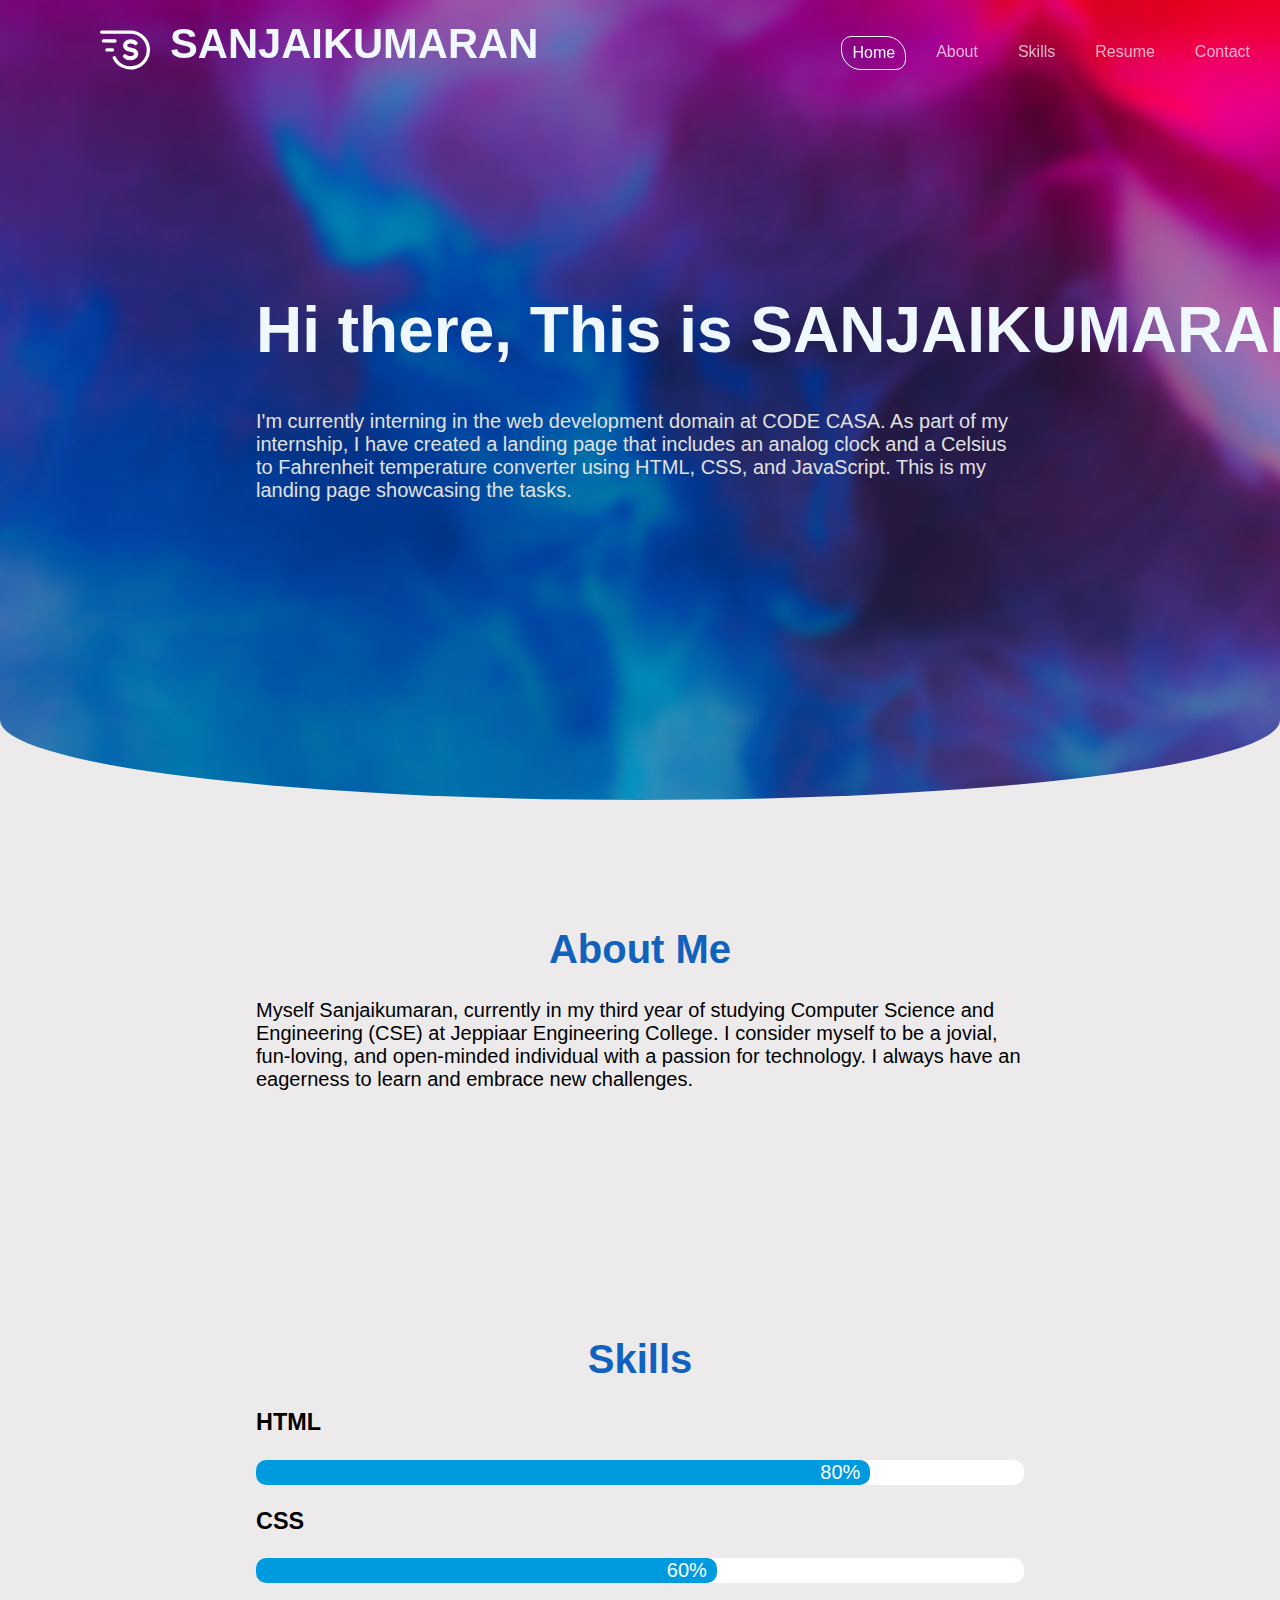
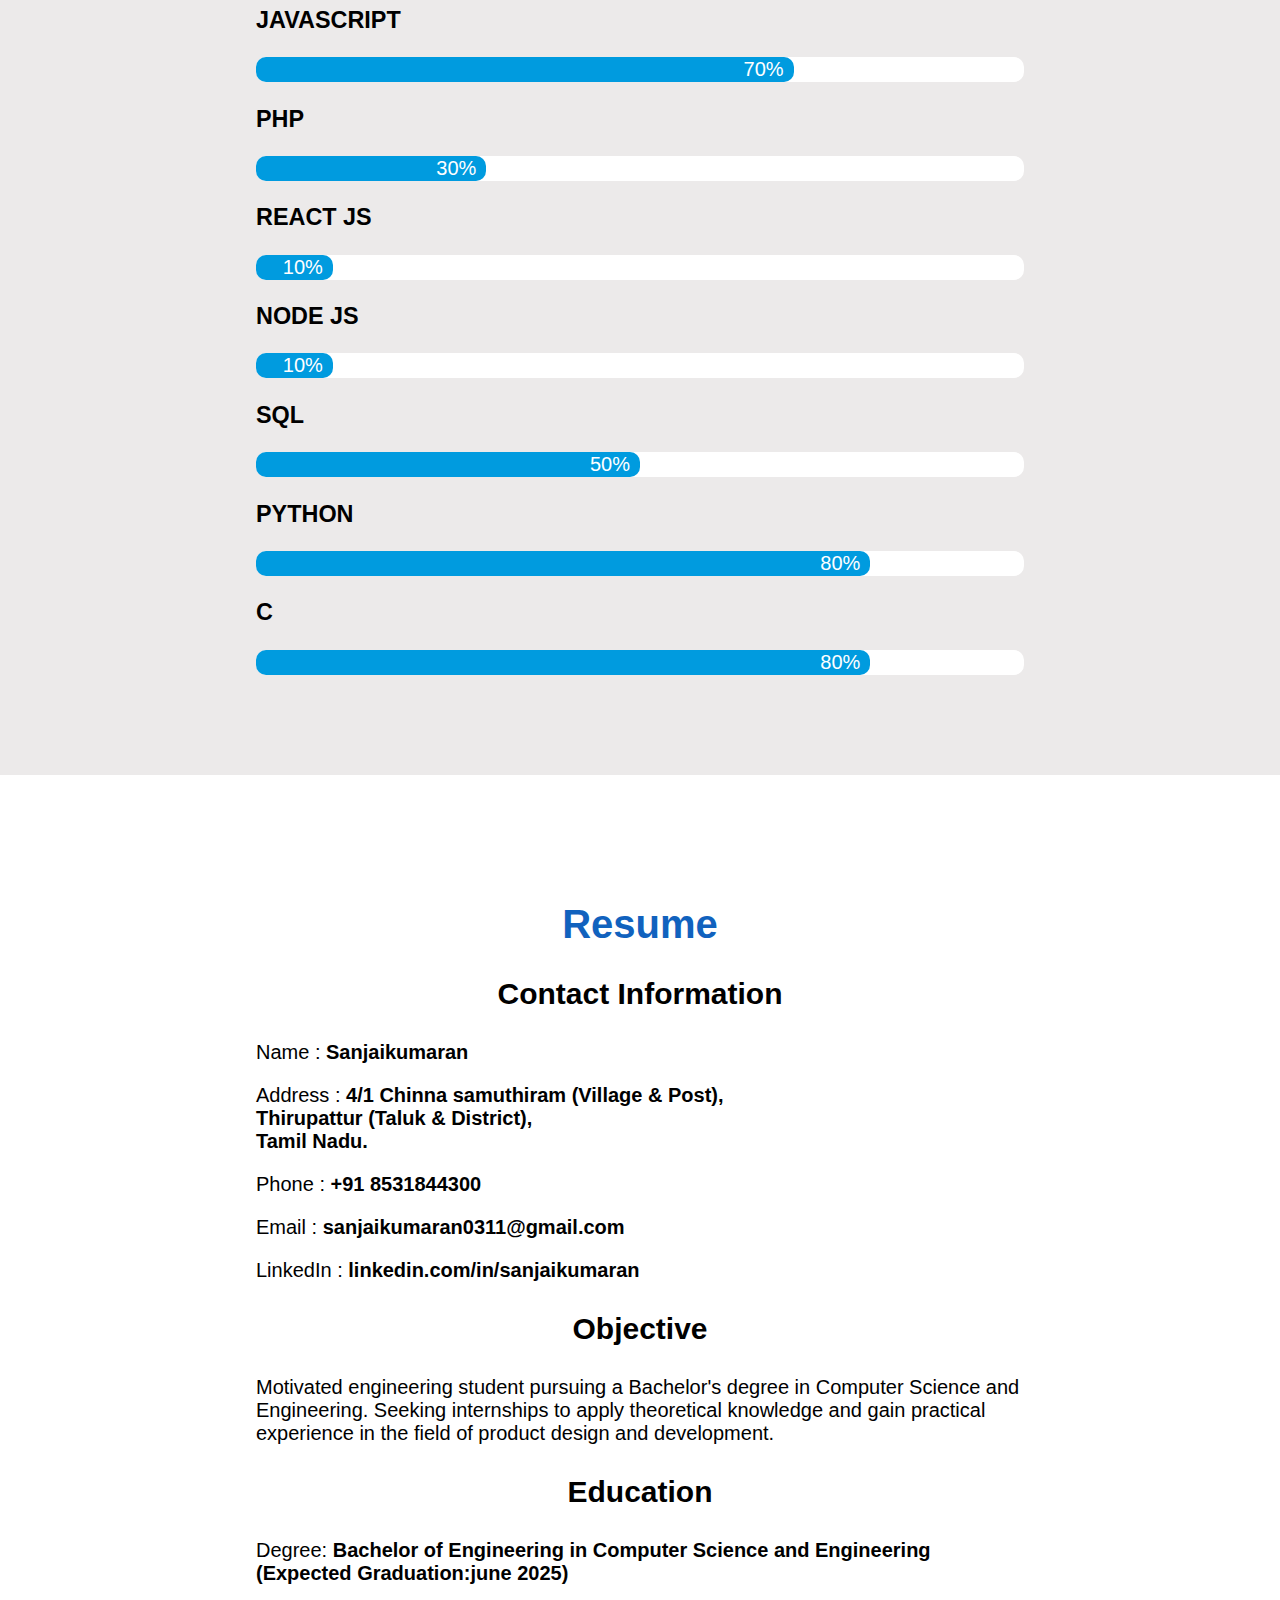
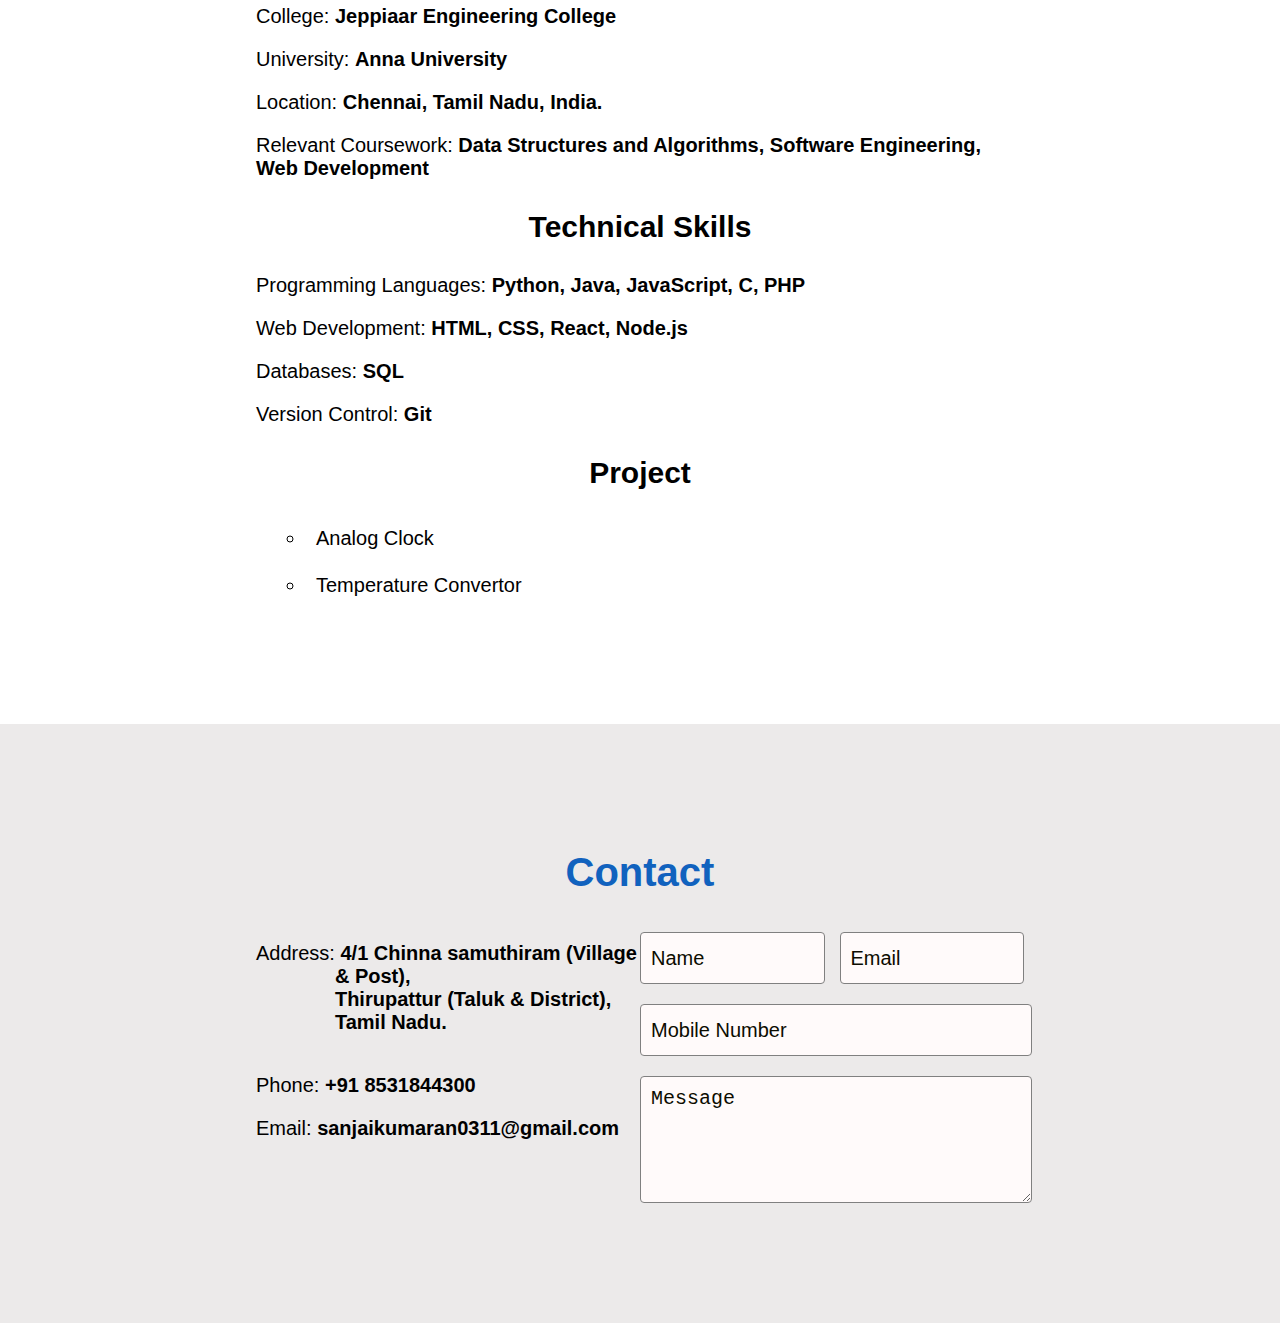
==== index.html @ 0f57f025 "Task Completed" ====
<!DOCTYPE html>
<html lang="en">
  <head>
    <meta charset="UTF-8" />
    <meta name="viewport" content="width=device-width, initial-scale=1.0" />
    <title>Landing Page</title>
    <link rel="icon" href="assets/img/logo.svg" />
    <link rel="stylesheet" href="assets/css/style.css" />
    <script src="assets/js/component.js"></script>
  </head>

  <body onscroll="cngclr()" class="page">
    <div style="background: url('assets/img/background.jpg')" class="back">
      <div class="top">
        <div>
          <img class="svg" src="assets/img/logo.svg" alt="S" />
          <h3>SANJAIKUMARAN</h3>
        </div>
        <div>
          <ul>
            <a href="#home"> <li class="active">Home</li> </a
            ><a href="#About"> <li>About</li> </a
            ><a href="#skills">
              <li>Skills</li>
            </a>
            <a href="#resume"> <li>Resume</li> </a
            ><a href="#contact">
              <li>Contact</li>
            </a>
          </ul>
        </div>
      </div>
      <section id="home" class="hero">
        <h1>Hi there, This is SANJAIKUMARAN</h1>
        <p>
          I'm currently interning in the web development domain at CODE CASA. As
          part of my internship, I have created a landing page that includes an
          analog clock and a Celsius to Fahrenheit temperature converter using
          HTML, CSS, and JavaScript. This is my landing page showcasing the
          tasks.
        </p>
      </section>
    </div>
    <section id="About" class="about">
      <div>
        <h1>About Me</h1>
        <p>
          Myself Sanjaikumaran, currently in my third year of studying Computer
          Science and Engineering (CSE) at Jeppiaar Engineering College. I
          consider myself to be a jovial, fun-loving, and open-minded individual
          with a passion for technology. I always have an eagerness to learn and
          embrace new challenges.
        </p>
      </div>
    </section>
    <section id="skills" class="skills">
      <div>
        <h1>Skills</h1>
        <div>
          <div>
            <h3>HTML</h3>
            <div class="bar">
              <div style="width: 80%" class="progressBar html">
                <span>80%</span>
              </div>
            </div>
          </div>
        </div>
        <div>
          <div>
            <h3>CSS</h3>
            <div class="bar">
              <div style="width: 60%" class="progressBar css">
                <span>60%</span>
              </div>
            </div>
          </div>
        </div>
        <div>
          <div>
            <h3>JAVASCRIPT</h3>
            <div class="bar">
              <div style="width: 70%" class="progressBar js">
                <span>70%</span>
              </div>
            </div>
          </div>
        </div>
        <div>
          <div>
            <h3>PHP</h3>
            <div class="bar">
              <div style="width: 30%" class="progressBar php">
                <span>30%</span>
              </div>
            </div>
          </div>
        </div>
        <div>
          <div>
            <h3>REACT JS</h3>
            <div class="bar">
              <div style="width: 10%" class="progressBar reactJs">
                <span>10%</span>
              </div>
            </div>
          </div>
        </div>
        <div>
          <div>
            <h3>NODE JS</h3>
            <div class="bar">
              <div style="width: 10%" class="progressBar nodeJs">
                <span>10%</span>
              </div>
            </div>
          </div>
        </div>
        <div>
          <div>
            <h3>SQL</h3>
            <div class="bar">
              <div style="width: 50%" class="progressBar sql">
                <span>50%</span>
              </div>
            </div>
          </div>
        </div>
        <div>
          <div>
            <h3>PYTHON</h3>
            <div class="bar">
              <div style="width: 80%" class="progressBar python">
                <span>80%</span>
              </div>
            </div>
          </div>
        </div>
        <div>
          <div>
            <h3>C</h3>
            <div class="bar">
              <div style="width: 80%" class="progressBar c">
                <span>80%</span>
              </div>
            </div>
          </div>
        </div>
      </div>
    </section>
    <section id="resume" class="resume">
      <div>
        <h1>Resume</h1>
        <h2>Contact Information</h2>
        <p>Name : <strong>Sanjaikumaran</strong></p>
        <p>
          Address :
          <strong
            >4/1 Chinna samuthiram (Village & Post),<br />Thirupattur (Taluk &
            District),<br />Tamil Nadu.
          </strong>
        </p>
        <p>
          Phone :
          <a href="tel:+91 8531844300"><strong>+91 8531844300</strong></a>
        </p>
        <p>
          Email :
          <a href="mailto:sanjaikumaran0311@gmail.com"
            ><strong>sanjaikumaran0311@gmail.com</strong></a
          >
        </p>
        <p>
          LinkedIn :
          <a href="https://www.linkedin.com/in/sanjai-kumaran-107534250"
            ><strong>linkedin.com/in/sanjaikumaran</strong></a
          >
        </p>
        <h2>Objective</h2>
        <p>
          Motivated engineering student pursuing a Bachelor's degree in Computer
          Science and Engineering. Seeking internships to apply theoretical
          knowledge and gain practical experience in the field of product design
          and development.
        </p>
        <h2>Education</h2>
        <p>
          Degree:
          <strong
            >Bachelor of Engineering in Computer Science and Engineering
            (Expected Graduation:june 2025)</strong
          >
        </p>
        <p>College: <strong>Jeppiaar Engineering College</strong></p>
        <p>University: <strong>Anna University</strong></p>
        <p>Location: <strong>Chennai, Tamil Nadu, India.</strong></p>
        <p>
          Relevant Coursework:
          <strong
            >Data Structures and Algorithms, Software Engineering, Web
            Development</strong
          >
        </p>
        <h2>Technical Skills</h2>
        <p>
          Programming Languages:<strong>
            Python, Java, JavaScript, C, PHP</strong
          >
        </p>
        <p>Web Development:<strong> HTML, CSS, React, Node.js</strong></p>
        <p>Databases:<strong> SQL</strong></p>
        <p>Version Control: <strong>Git</strong></p>
        <h2>Project</h2>
        <ul class="projectList">
          <li><a href="clock.html">Analog Clock</a></li>
          <li>
            <a href="tempConvertor.html">Temperature Convertor</a>
          </li>
        </ul>
      </div>
    </section>
    <section id="contact" class="contact">
      <h1>Contact</h1>
      <div>
        <div class="details">
          <p style="display: inline-flex; justify-content: center">
            Address: <br />
            <strong>
              &nbsp4/1 Chinna samuthiram (Village & Post),<br />Thirupattur
              (Taluk & District),<br />Tamil Nadu.
            </strong>
          </p>
          <p>
            Phone:
            <a href="tel:+91 8531844300"><strong>+91 8531844300</strong></a>
          </p>
          <p>
            Email:
            <a href="mailto:sanjaikumaran0311@gmail.com"
              ><strong>sanjaikumaran0311@gmail.com</strong></a
            >
          </p>
        </div>
        <div class="contactForm">
          <div>
            <input type="text" placeholder="Name" />
            <input type="email" placeholder="Email" />
          </div>
          <div>
            <input type="number" placeholder="Mobile Number" /><textarea
              name="message"
              id="message"
              cols="30"
              rows="5"
              placeholder="Message"></textarea>
          </div>
        </div>
      </div>
    </section>
  </body>
</html>
---- assets/css/style.css ----
body {
  font-family: "Trebuchet MS", "Lucida Sans Unicode", "Lucida Grande",
    "Lucida Sans", Arial, sans-serif;
  margin: 0;
}
.page {
  background-color: #eceaea;
}
.back {
  height: 800px;
  position: relative;
  background-size: cover;
  border-radius: 0% 0% 150% 150%/0% 0% 30% 30%;
}

.top {
  position: fixed;
  width: 100%;
  top: 0;
  display: flex;
  height: 100px;
  justify-content: space-between;
}

.top h3 {
  padding: auto;
  color: aliceblue;
  margin: 20px 20px;
  font-size: calc(1.5vw + 1.5vh + 1vmin);
}

.top ul {
  display: flex;
}

.top a:link {
  color: rgba(255, 255, 255, 0.7);

  text-decoration: none;
}
.top a:visited {
  color: rgb(232, 236, 240);
}
li {
  margin: 10px;
  padding: 7px 10px;
  list-style: none;
}

.active {
  color: aliceblue;
  border-radius: 10px 20px;
  border: 1px solid white;
}

.top div {
  justify-content: space-between;
}

.top div:first-child {
  display: inline-flex;
  margin-left: 100px;
}

.top div:nth-child(2) {
  margin: 10px 10px;
}

.svg {
  vertical-align: middle;
  width: 50px;
}

section {
  padding: 100px;
  justify-content: center;
  font-size: 1.25rem;
  width: 60%;
  height: 80%;
  margin: 0 auto;
}

section.hero {
  padding: 250px;
}

.hero p {
  color: #e1e1e1;
}

.hero h1 {
  color: aliceblue;
  width: max-content;
  justify-content: center;
  font-size: 4rem;
}

h2 {
  display: flex;
  margin: 30px;
  justify-content: center;
}

section h1 {
  display: flex;
  width: auto;
  justify-content: center;
  color: rgb(17, 98, 190);
}

.about p {
  font-size: 1.25rem;
}

.bar {
  width: 100%;
  background-color: rgb(255, 255, 255);
  height: 25px;
  border-radius: 10px;
}

.progressBar {
  background-color: #009bdf;
  height: 25px;
  color: #ffffff;
  border-radius: 10px;
}

.html,
.python,
.c {
  animation: eighty 3s;
}

.css {
  animation: sixty 3s;
}

.js {
  animation: seventy 3s;
}

.php {
  animation: thirty 3s;
}

.reactJs,
.nodeJs {
  animation: ten 3s;
}

.sql {
  animation: fifty 3s;
}

.resume,
.contact {
  width: 100%;
  padding: 100px 0;
  margin: 0;
}

.resume {
  background-color: #ffffff;
}

.resume div,
.contact div {
  justify-content: center;
  margin: 0 auto;
  width: 60%;
}

@keyframes eighty {
  0% {
    width: 10%;
  }

  100% {
    width: 80%;
  }
}

@keyframes seventy {
  0% {
    width: 10%;
  }

  100% {
    width: 70%;
  }
}

@keyframes sixty {
  0% {
    width: 10%;
  }

  100% {
    width: 60%;
  }
}

@keyframes fifty {
  0% {
    width: 10%;
  }

  100% {
    width: 50%;
  }
}

@keyframes thirty {
  0% {
    width: 10%;
  }

  100% {
    width: 30%;
  }
}

@keyframes ten {
  0% {
    width: 0%;
  }

  100% {
    width: 10%;
  }
}

p a {
  text-decoration: none;
  color: black;
}

.progressBar span {
  float: right;
  margin: 1px 10px;
}
.projectList li {
  list-style: circle;
}
.projectList a,
.projectList a:visited {
  color: black;
  text-decoration: none;
}
.contact > div {
  display: flex;
}

.contactForm {
  display: inline-flex;
  flex-wrap: wrap;
  flex-direction: column;
}

.contactForm > div {
  margin: 0;
  width: 100%;
}

.contactForm div:first-child {
  display: flex;
}

.contactForm div:first-child input:nth-child(2) {
  float: right;
  margin-left: 15px;
}

.contact input {
  height: 40px;
}

.contact input,
.contact textarea {
  font-size: 20px;
  padding: 5px;

  margin: 10px 0;
  border: 1px solid gray;
  border-radius: 4px;
  background-color: #fffafa;
  color: rgb(0, 0, 0);
  width: 99%;
}

.contact input::-webkit-outer-spin-button,
.contact input::-webkit-inner-spin-button {
  -webkit-appearance: none;
  margin: 0;
}

.contact input:focus,
.contact textarea:focus {
  outline: none;
  background-color: #fff6f6;
}

.contact input:focus::placeholder,
.contact textarea:focus::placeholder {
  color: gray;
}

.contact input::placeholder,
.contact textarea::placeholder {
  font-size: 20px;
  padding: 5px;
  color: rgb(12, 12, 0);
}
.clock {
  width: 300px;
  height: 300px;
  border-radius: 50%;
  position: relative;
  background-color: aliceblue;
  border: 10px solid rgb(29, 28, 28);
}

.lines {
  z-index: 2;
  width: 2px;
  height: 15px;
  background: #757272;
  left: 50%;
  position: absolute;
  margin-left: -1px;
  transform-origin: 50% 150px;
}
.lines:nth-of-type(5n) {
  position: absolute;
  z-index: 2;
  width: 4px;
  height: 25px;
  background: #837e7e;
  left: 50%;
  margin-left: -1px;
  transform-origin: 50% 150px;
}

.dot {
  width: 14px;
  top: 0;
  left: 0;
  right: 0;
  height: 14px;
  border-radius: 50%;
  background: #fde5e5;

  bottom: 0;
  margin: auto;
  position: absolute;
  z-index: 10;
  box-shadow: 0 2px 4px -1px black;
}
.hour {
  position: absolute;
  z-index: 5;
  width: 4px;
  height: 65px;
  background: #252020;
  top: 79px;
  transform-origin: 50% 72px;
  left: 50%;
  margin-left: -2px;
  border-top-left-radius: 50%;
  border-top-right-radius: 50%;
}

.minute {
  position: absolute;
  z-index: 6;
  width: 4px;
  height: 100px;
  background: #879faf;
  top: 46px;
  transform-origin: 50% 105px;
  left: 50%;
  margin-left: -2px;
  border-top-left-radius: 50%;
  border-top-right-radius: 50%;
}
.second {
  position: absolute;
  z-index: 7;
  width: 2px;
  height: 120px;
  background: rgb(0, 255, 115);
  top: 26px;
  left: 50%;
  margin-left: -1px;
  border-top-left-radius: 50%;
  border-top-right-radius: 50%;
  transform-origin: 50% 125px;
}
.clock span {
  display: inline-block;
  position: absolute;
  color: #333;
  font-size: 22px;
  font-family: "Poiret One";
  font-weight: 700;
  z-index: 4;
}
.h12 {
  top: 30px;
  left: 50%;
  margin-left: -9px;
}
.h3 {
  top: 140px;
  right: 30px;
}
.h6 {
  bottom: 30px;
  left: 50%;
  margin-left: -5px;
}
.h9 {
  top: 137px;
  left: 30px;
}
body {
  font: "Untitled Sans", sans-serif !important;
}
.container {
  margin: auto;
  max-width: 500px;
  position: relative;
  border: 2px solid black;
}
.container div {
  display: flex;
  flex-direction: column;
}
.container div div {
  margin: auto;
  display: flex;
  flex-direction: column;
}
.container h1 {
  display: flex;
  flex-wrap: wrap;
  justify-content: center;
}
.container input {
  height: 30px;
  margin: 20px;
  width: 200px;
  border: 2px solid black;
  border-radius: 2px;
  background-color: rgb(248, 242, 234);
}
.container select {
  height: 30px;
  margin: 20px;
  margin-left: 0;
  width: 100px;
  border: 2px solid black;

  border-radius: 2px;
  background-color: rgb(248, 242, 234);
}
.container label {
  margin: -10px 20px;
}
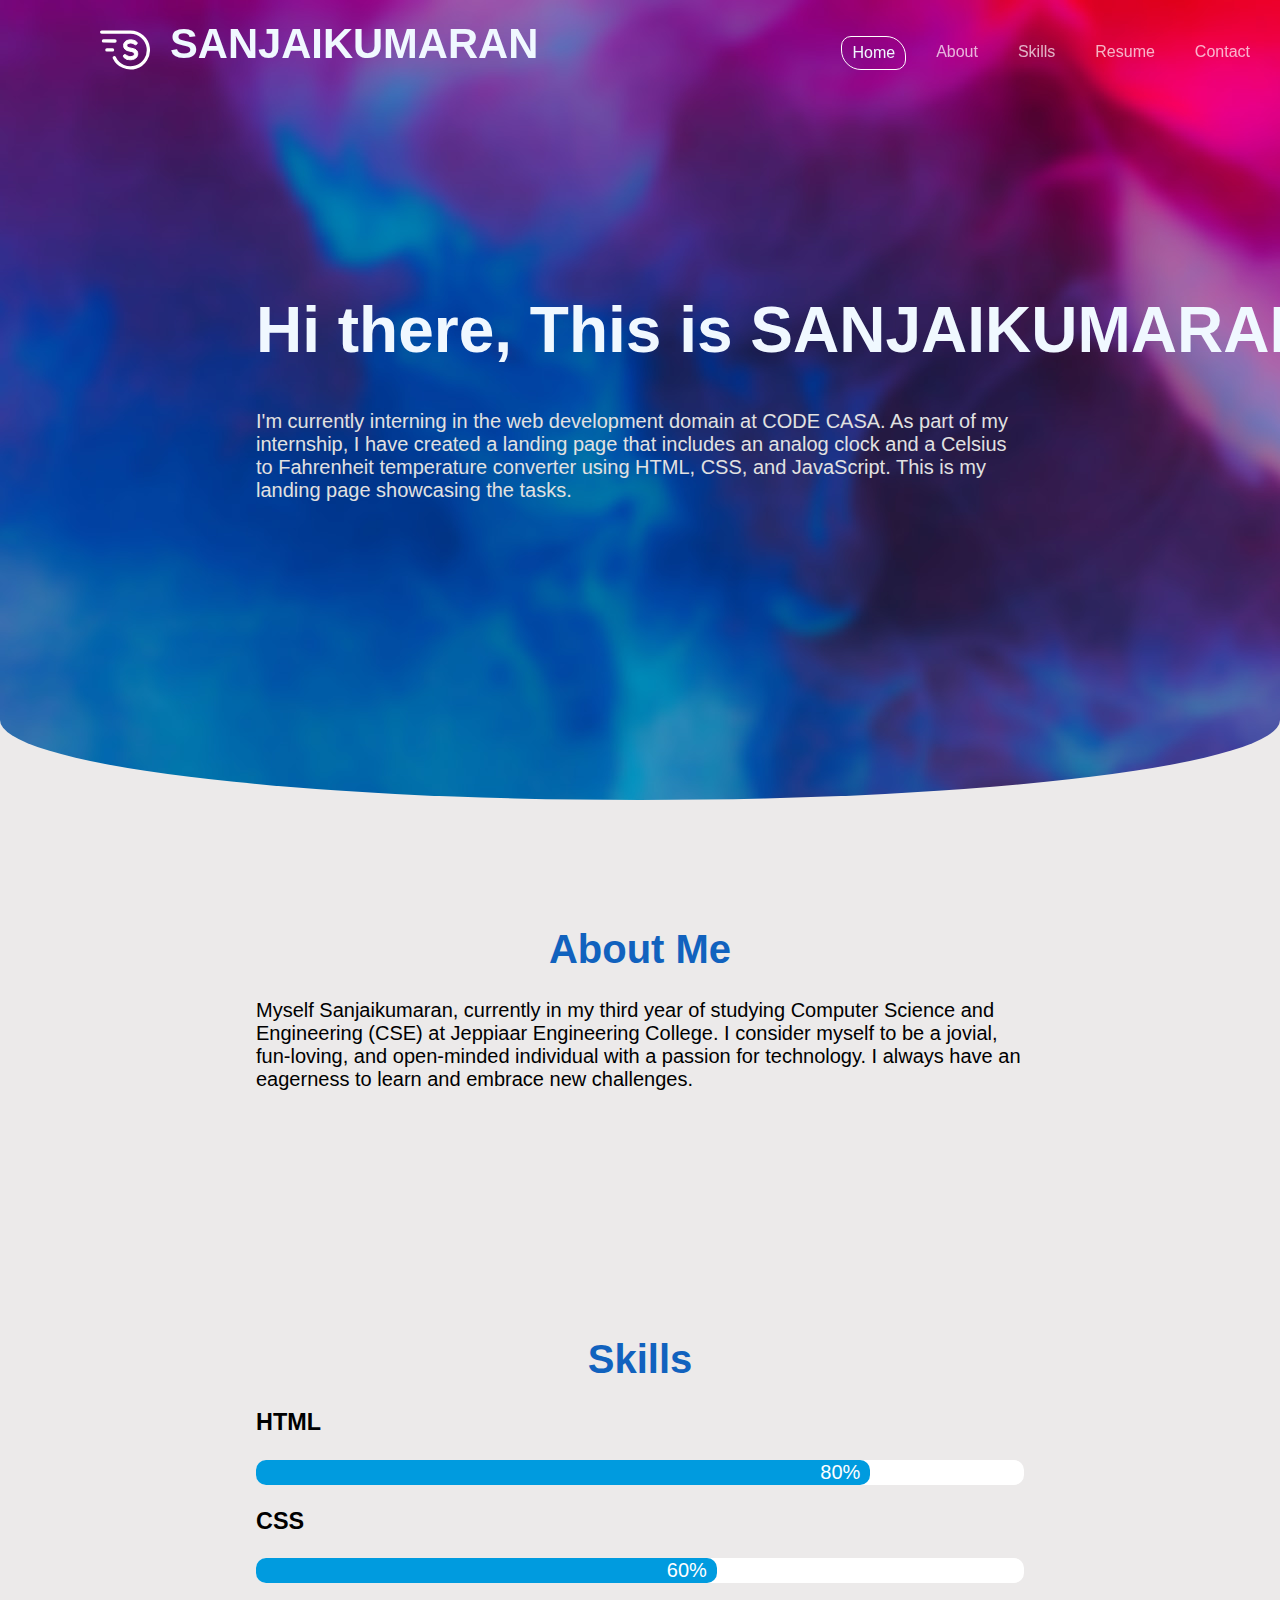
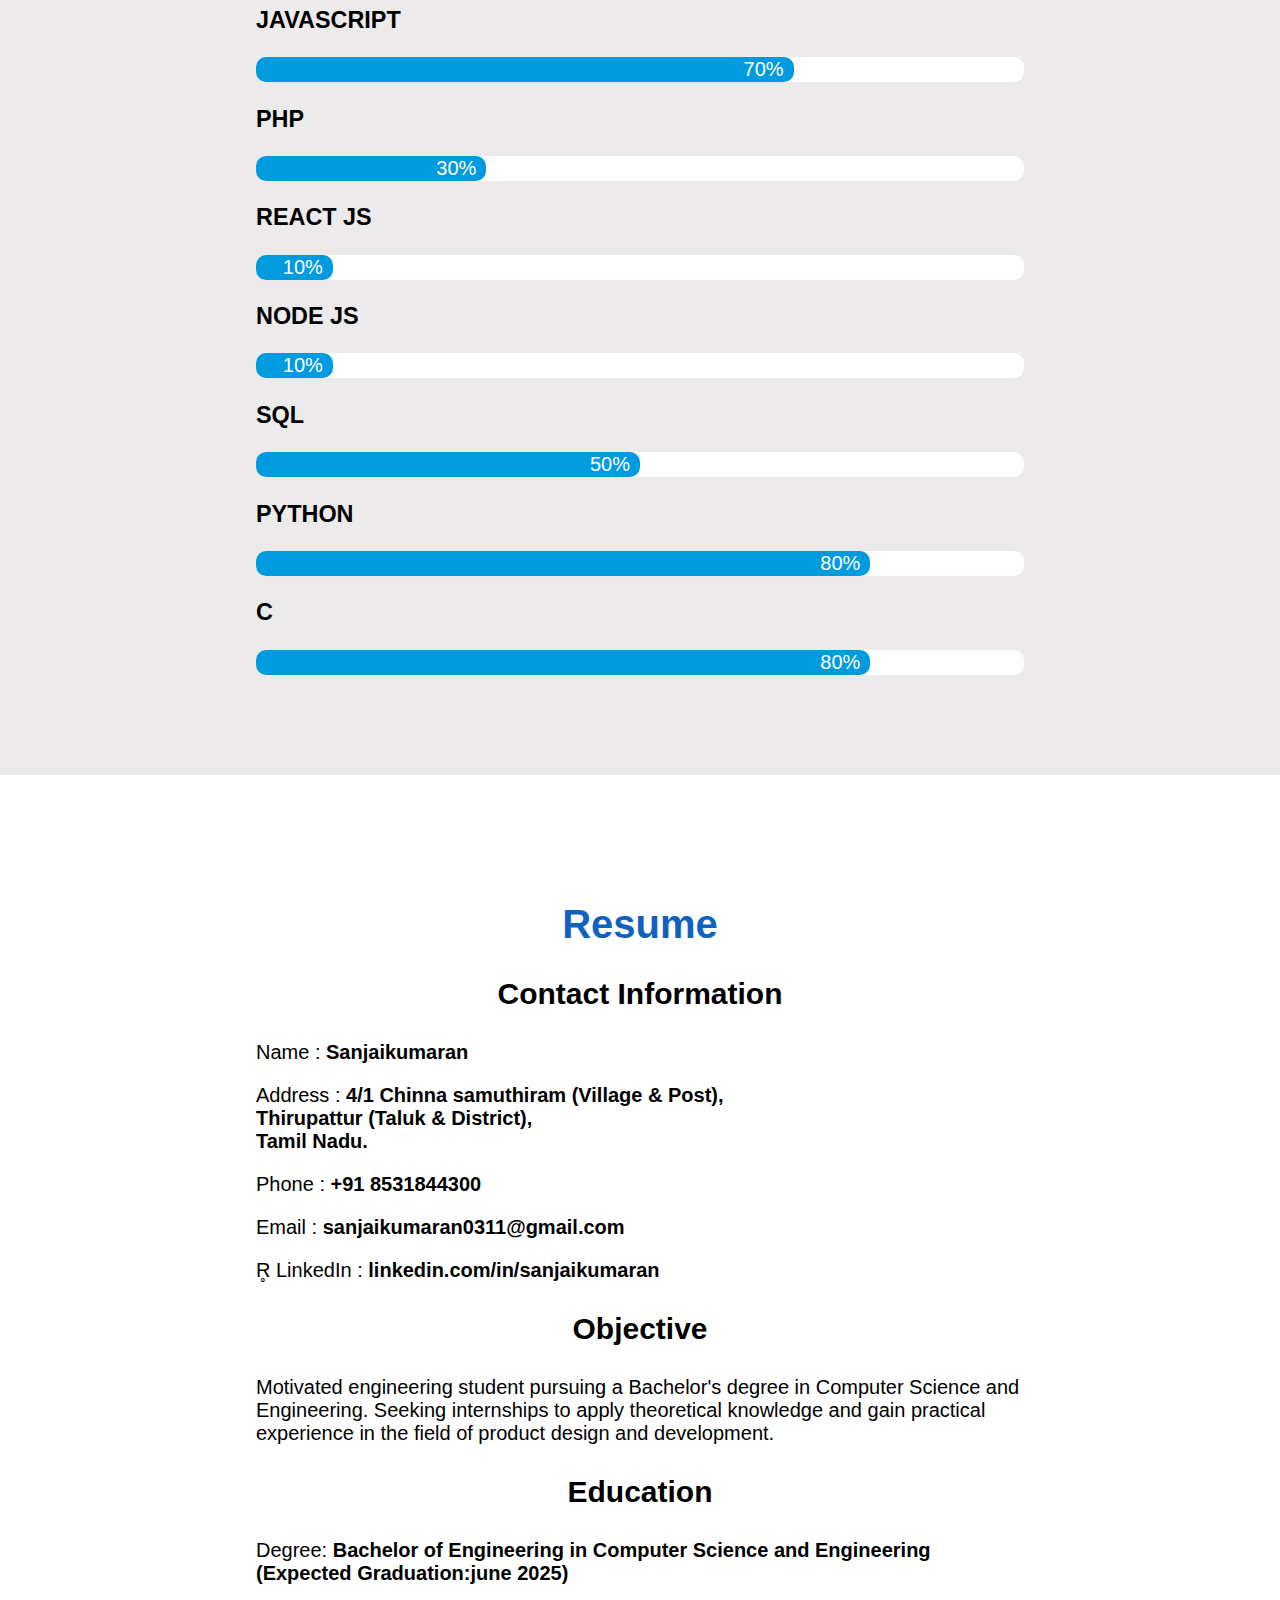
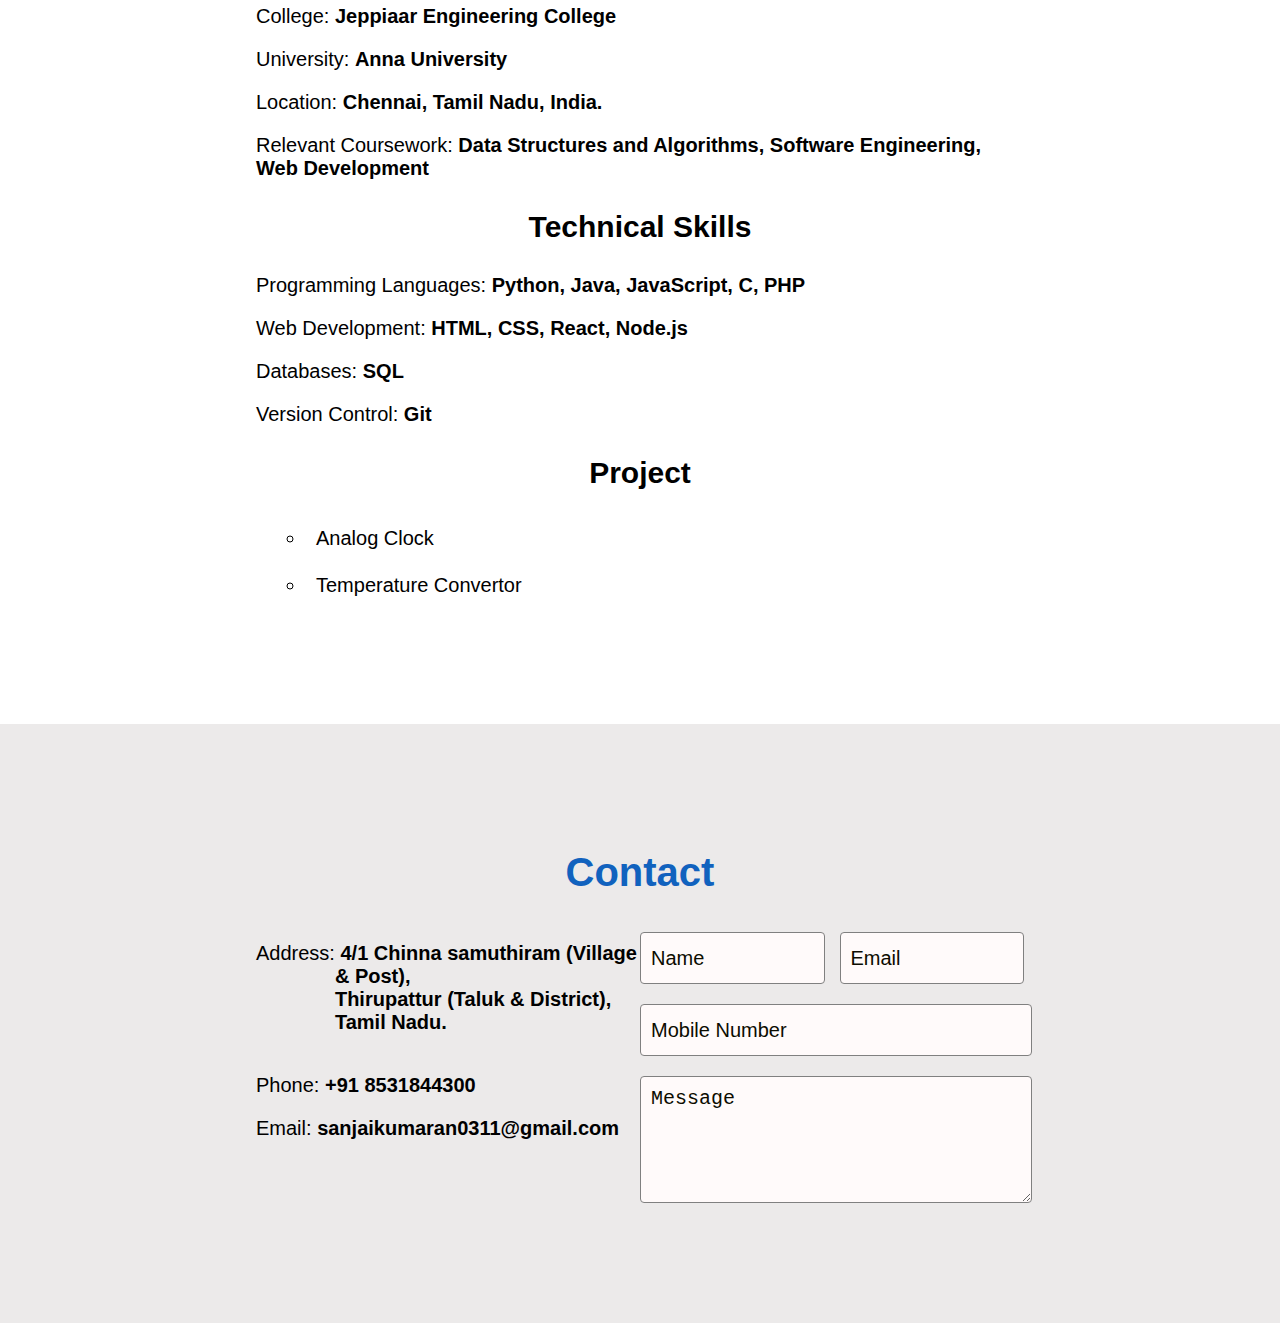
==== commit 785bca7c: "Corrections" ====
--- a/index.html
+++ b/index.html
@@ -170,7 +170,7 @@
             ><strong>sanjaikumaran0311@gmail.com</strong></a
           >
         </p>
-        <p>
+        <p>R̥
           LinkedIn :
           <a href="https://www.linkedin.com/in/sanjai-kumaran-107534250"
             ><strong>linkedin.com/in/sanjaikumaran</strong></a
